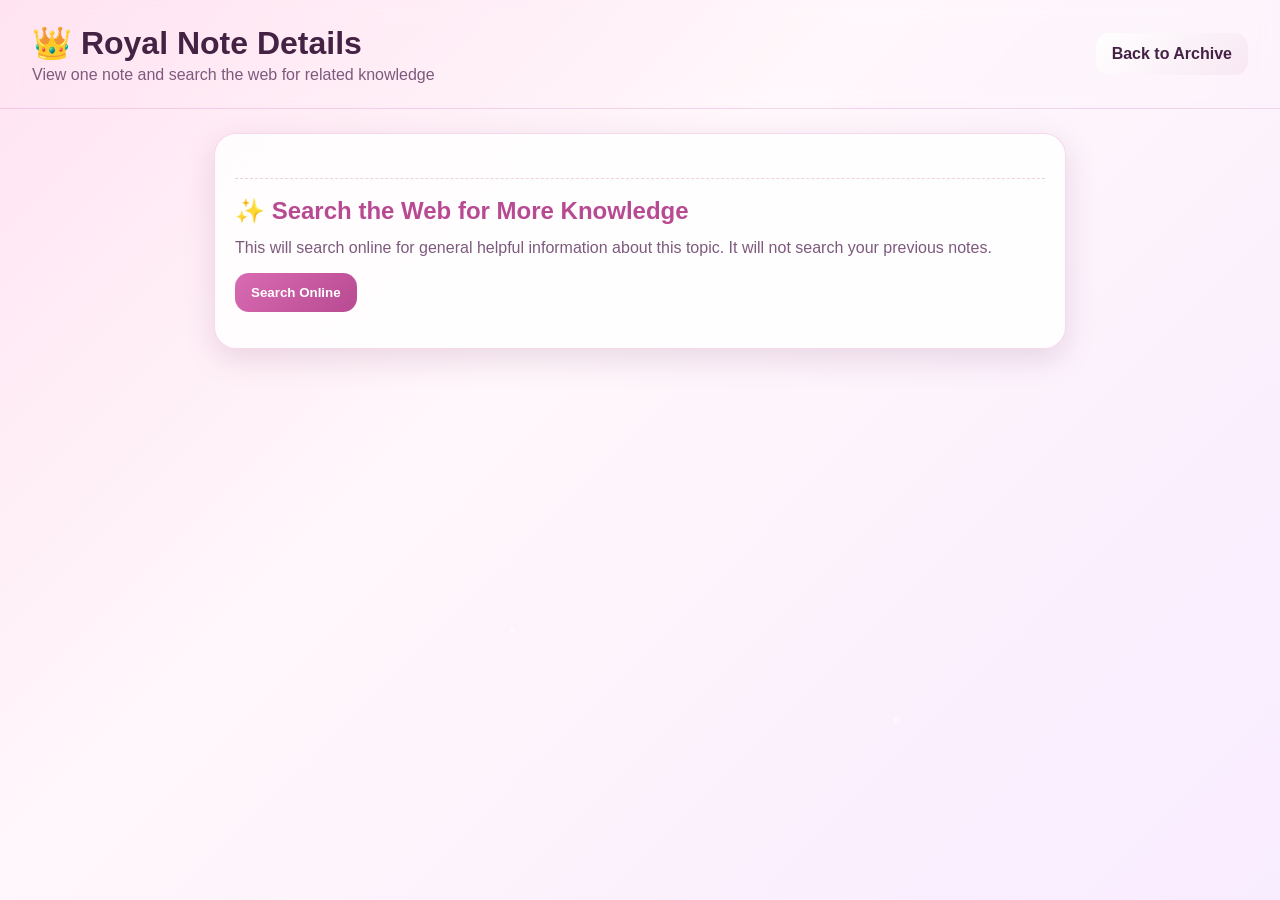
==== note.html @ cf583dd4 "Add initial HTML structure for note details page" ====
<!DOCTYPE html>
<html lang="en">
<head>
  <meta charset="UTF-8" />
  <meta name="viewport" content="width=device-width, initial-scale=1.0" />
  <title>Royal Note Details</title>
  <link rel="stylesheet" href="styles.css" />
</head>
<body>
  <div class="background-sparkles"></div>

  <header class="top-bar">
    <div>
      <h1>👑 Royal Note Details</h1>
      <p>View one note and search the web for related knowledge</p>
    </div>
    <a href="index.html" class="btn btn-secondary">Back to Archive</a>
  </header>

  <main class="single-page">
    <section class="card detail-card">
      <div id="noteDetails"></div>

      <div class="web-search-section">
        <h2>✨ Search the Web for More Knowledge</h2>
        <p>
          This will search online for general helpful information about this topic.
          It will not search your previous notes.
        </p>

        <button id="searchWebBtn" class="btn btn-primary">Search Online</button>
        <div id="webStatus" class="save-message"></div>
        <div id="webResults"></div>
      </div>
    </section>
  </main>

  <script src="note.js"></script>
</body>
</html>
---- styles.css ----
:root {
  --bg: #fff7fb;
  --card: rgba(255, 255, 255, 0.85);
  --accent: #d96bb3;
  --accent-dark: #b84a92;
  --gold: #d4af37;
  --text: #442244;
  --muted: #7d5a7d;
  --danger: #d9534f;
  --shadow: 0 10px 30px rgba(140, 80, 120, 0.18);
  --border: rgba(217, 107, 179, 0.25);
}

* {
  box-sizing: border-box;
}

body {
  margin: 0;
  font-family: "Segoe UI", Tahoma, Geneva, Verdana, sans-serif;
  background: linear-gradient(135deg, #ffe3f1 0%, #fff7fb 40%, #f8ecff 100%);
  color: var(--text);
  min-height: 100vh;
}

.background-sparkles {
  position: fixed;
  inset: 0;
  pointer-events: none;
  background-image:
    radial-gradient(circle at 20% 20%, rgba(255,255,255,0.9) 0 2px, transparent 3px),
    radial-gradient(circle at 80% 30%, rgba(255,255,255,0.8) 0 2px, transparent 3px),
    radial-gradient(circle at 40% 70%, rgba(255,255,255,0.7) 0 2px, transparent 3px),
    radial-gradient(circle at 70% 80%, rgba(255,255,255,0.75) 0 2px, transparent 3px);
  opacity: 0.55;
}

.top-bar {
  display: flex;
  justify-content: space-between;
  align-items: center;
  padding: 24px 32px;
  border-bottom: 1px solid var(--border);
  backdrop-filter: blur(8px);
  gap: 12px;
  flex-wrap: wrap;
}

.top-bar h1 {
  margin: 0;
  font-size: 2rem;
}

.top-bar p {
  margin: 4px 0 0;
  color: var(--muted);
}

.layout {
  display: grid;
  grid-template-columns: 320px 1fr;
  gap: 24px;
  padding: 24px;
}

.single-page {
  padding: 24px;
  max-width: 900px;
  margin: 0 auto;
}

.card {
  background: var(--card);
  border: 1px solid var(--border);
  border-radius: 22px;
  box-shadow: var(--shadow);
  backdrop-filter: blur(12px);
}

.sidebar,
.editor,
.detail-card {
  padding: 20px;
}

.sidebar h2,
.editor h2,
.related-section h3,
.web-search-section h2 {
  margin-top: 0;
  color: var(--accent-dark);
}

.editor-header p,
.web-search-section p {
  margin-top: -6px;
  color: var(--muted);
}

.label {
  display: block;
  margin: 16px 0 8px;
  font-weight: 600;
}

.input,
.textarea,
select {
  width: 100%;
  padding: 12px 14px;
  border: 1px solid rgba(184, 74, 146, 0.25);
  border-radius: 14px;
  background: white;
  color: var(--text);
  outline: none;
}

.input:focus,
.textarea:focus,
select:focus {
  border-color: var(--accent);
  box-shadow: 0 0 0 3px rgba(217, 107, 179, 0.15);
}

.textarea {
  min-height: 100px;
  resize: vertical;
}

.btn,
a.btn {
  display: inline-flex;
  align-items: center;
  justify-content: center;
  border: none;
  border-radius: 14px;
  padding: 12px 16px;
  cursor: pointer;
  font-weight: 700;
  transition: transform 0.15s ease, opacity 0.15s ease;
  text-decoration: none;
}

.btn:hover,
a.btn:hover {
  transform: translateY(-1px);
}

.btn-primary {
  background: linear-gradient(135deg, var(--accent), var(--accent-dark));
  color: white;
}

.btn-secondary {
  background: linear-gradient(135deg, #fff, #f8e7f3);
  color: var(--text);
  border: 1px solid var(--border);
}

.btn-danger {
  background: linear-gradient(135deg, #f8a6a1, var(--danger));
  color: white;
}

.full-width {
  width: 100%;
  margin-top: 12px;
}

.button-row {
  display: flex;
  gap: 12px;
  margin-top: 20px;
  flex-wrap: wrap;
}

.note-list {
  display: flex;
  flex-direction: column;
  gap: 12px;
  margin-top: 12px;
}

.note-item {
  padding: 14px;
  border-radius: 16px;
  border: 1px solid rgba(217, 107, 179, 0.18);
  background: rgba(255,255,255,0.75);
  cursor: pointer;
}

.note-item:hover {
  background: rgba(255, 240, 249, 0.95);
}

.note-item h4 {
  margin: 0 0 6px;
  font-size: 1rem;
}

.note-item .meta {
  font-size: 0.85rem;
  color: var(--muted);
}

.note-item .ticket {
  font-size: 0.82rem;
  color: var(--accent-dark);
  font-weight: 700;
}

.save-message {
  margin-top: 16px;
  font-weight: 700;
  color: var(--accent-dark);
}

.detail-block {
  margin-bottom: 18px;
  padding-bottom: 14px;
  border-bottom: 1px dashed rgba(184, 74, 146, 0.25);
}

.detail-block h3 {
  margin: 0 0 8px;
  color: var(--accent-dark);
}

.detail-block p {
  margin: 0;
  white-space: pre-wrap;
}

.tag-list {
  display: flex;
  gap: 8px;
  flex-wrap: wrap;
  margin-top: 8px;
}

.tag {
  background: rgba(217, 107, 179, 0.14);
  color: var(--accent-dark);
  padding: 6px 10px;
  border-radius: 999px;
  font-size: 0.85rem;
  font-weight: 700;
}

.web-search-section {
  margin-top: 24px;
  padding-top: 18px;
  border-top: 1px dashed rgba(184, 74, 146, 0.25);
}

.web-result {
  margin-top: 14px;
  padding: 14px;
  border-radius: 16px;
  background: rgba(255,255,255,0.82);
  border: 1px solid rgba(217, 107, 179, 0.18);
}

.web-result h4 {
  margin: 0 0 8px;
}

.web-result a {
  color: var(--accent-dark);
  font-weight: 700;
  text-decoration: none;
}

.web-result a:hover {
  text-decoration: underline;
}

.small {
  font-size: 0.88rem;
  color: var(--muted);
}

@media (max-width: 900px) {
  .layout {
    grid-template-columns: 1fr;
  }
}
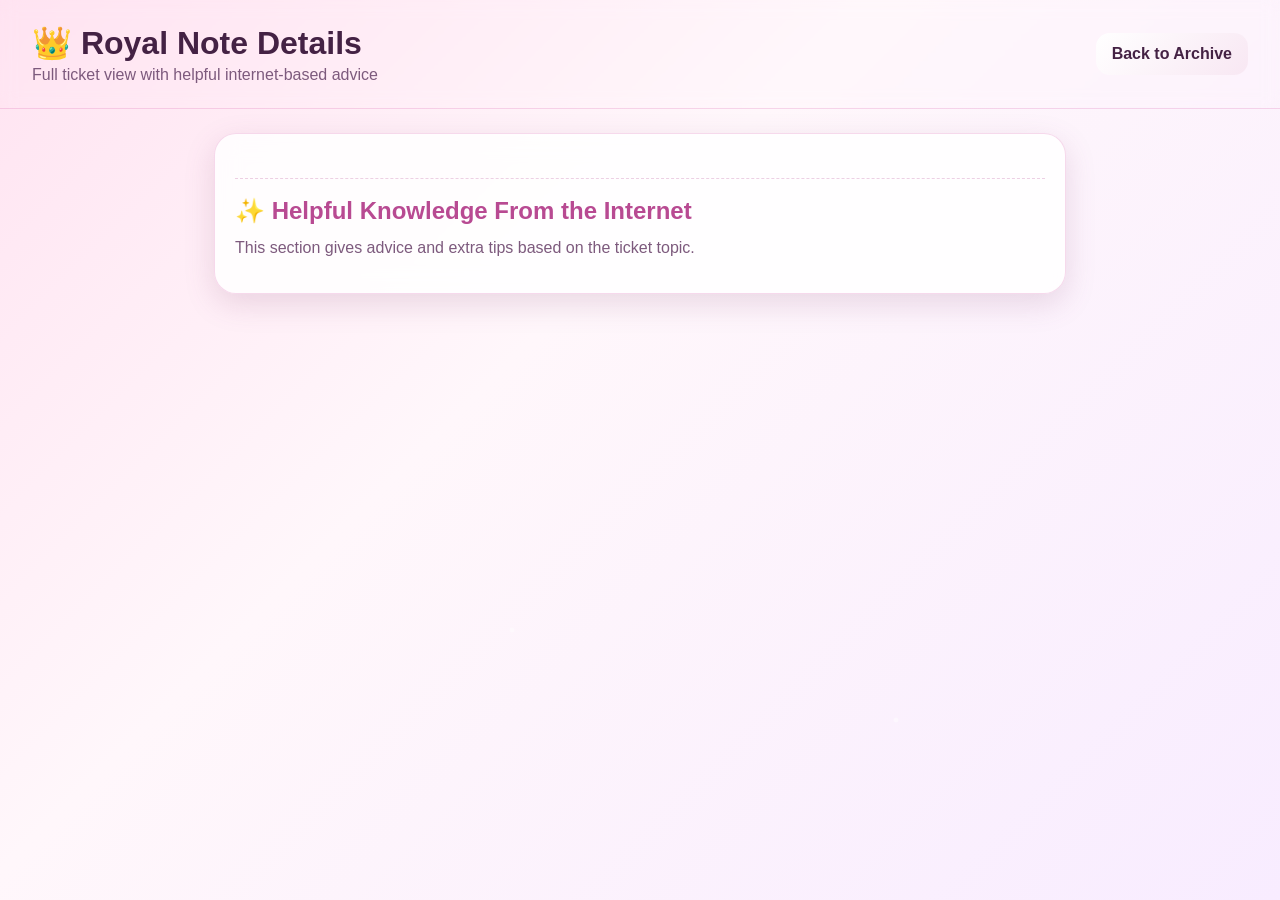
==== commit 494f6934: "Revise note details and web search section text Updated the description and headings for clarity and" ====
--- a/note.html
+++ b/note.html
@@ -12,7 +12,7 @@
   <header class="top-bar">
     <div>
       <h1>👑 Royal Note Details</h1>
-      <p>View one note and search the web for related knowledge</p>
+      <p>Full ticket view with helpful internet-based advice</p>
     </div>
     <a href="index.html" class="btn btn-secondary">Back to Archive</a>
   </header>
@@ -22,15 +22,11 @@
       <div id="noteDetails"></div>
 
       <div class="web-search-section">
-        <h2>✨ Search the Web for More Knowledge</h2>
+        <h2>✨ Helpful Knowledge From the Internet</h2>
         <p>
-          This will search online for general helpful information about this topic.
-          It will not search your previous notes.
+          This section gives advice and extra tips based on the ticket topic.
         </p>
-
-        <button id="searchWebBtn" class="btn btn-primary">Search Online</button>
-        <div id="webStatus" class="save-message"></div>
-        <div id="webResults"></div>
+        <div id="webAdvice"></div>
       </div>
     </section>
   </main>
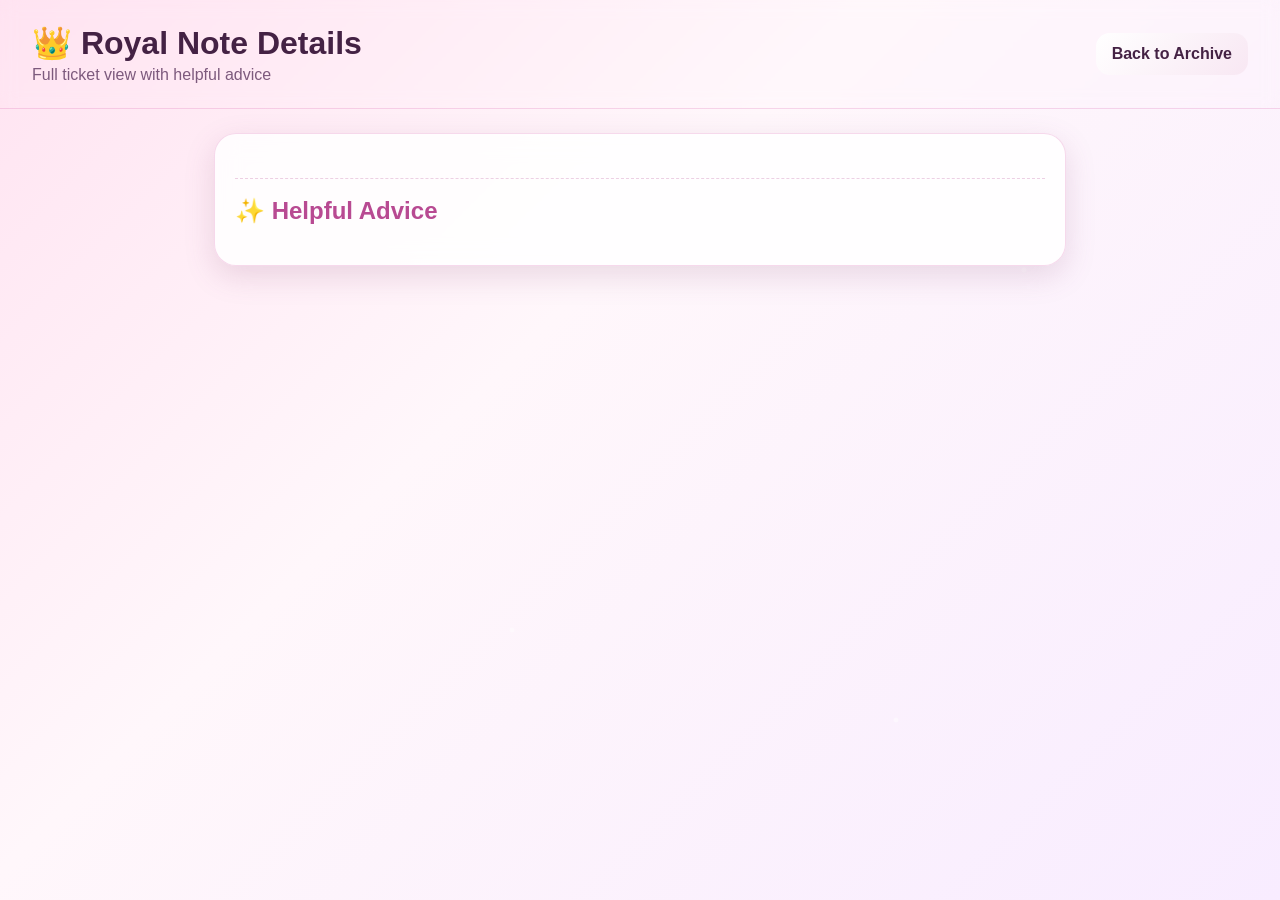
==== commit fed75cb3: "Update note.html" ====
--- a/note.html
+++ b/note.html
@@ -12,7 +12,7 @@
   <header class="top-bar">
     <div>
       <h1>👑 Royal Note Details</h1>
-      <p>Full ticket view with helpful internet-based advice</p>
+      <p>Full ticket view with helpful advice</p>
     </div>
     <a href="index.html" class="btn btn-secondary">Back to Archive</a>
   </header>
@@ -20,12 +20,8 @@
   <main class="single-page">
     <section class="card detail-card">
       <div id="noteDetails"></div>
-
       <div class="web-search-section">
-        <h2>✨ Helpful Knowledge From the Internet</h2>
-        <p>
-          This section gives advice and extra tips based on the ticket topic.
-        </p>
+        <h2>✨ Helpful Advice</h2>
         <div id="webAdvice"></div>
       </div>
     </section>
--- a/styles.css
+++ b/styles.css
@@ -85,7 +85,6 @@
 
 .sidebar h2,
 .editor h2,
-.related-section h3,
 .web-search-section h2 {
   margin-top: 0;
   color: var(--accent-dark);
@@ -179,6 +178,9 @@
   flex-direction: column;
   gap: 12px;
   margin-top: 12px;
+  max-height: 70vh;
+  overflow-y: auto;
+  padding-right: 4px;
 }
 
 .note-item {
